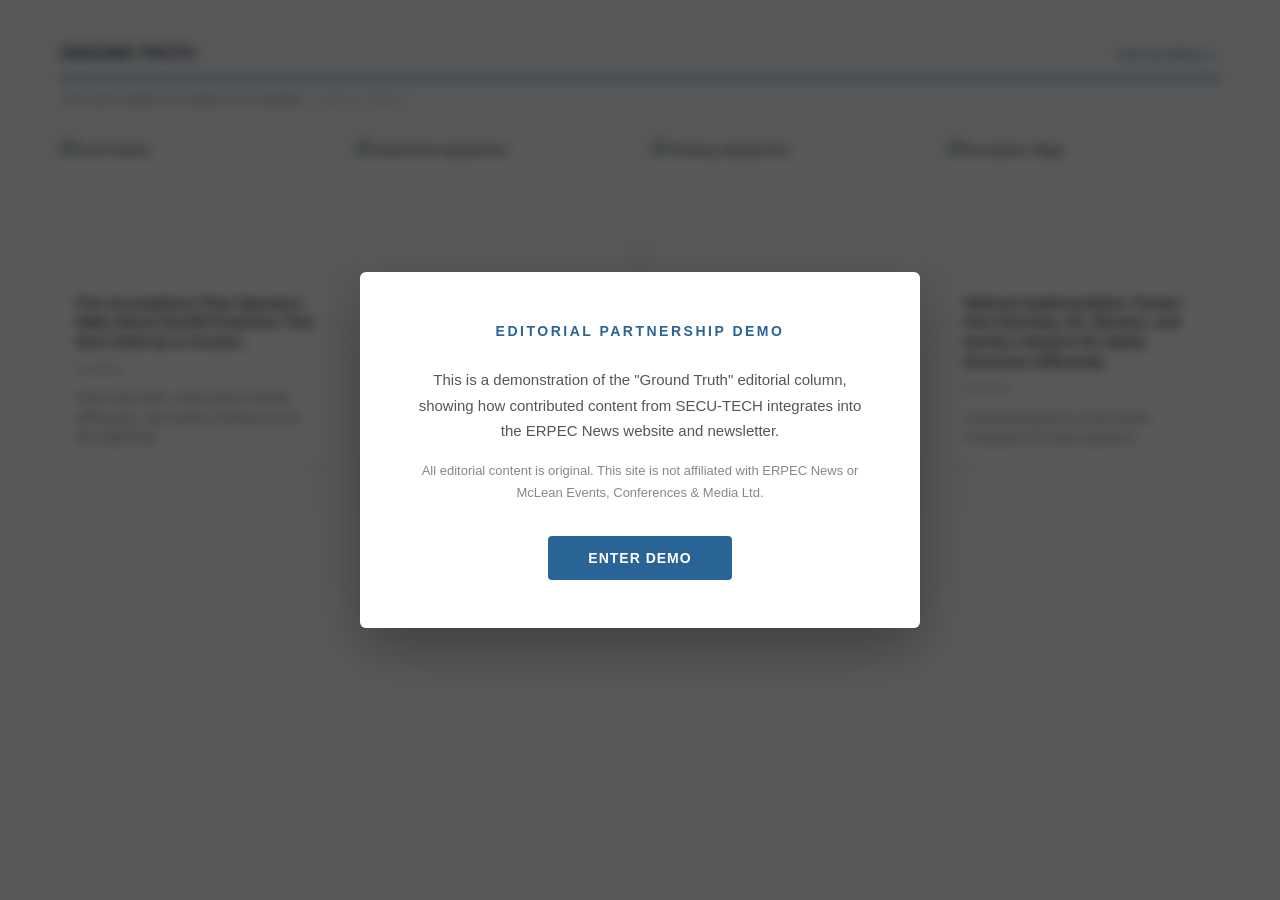
==== groundtruth-demo/index.html @ 654d1c18 "Add Ground Truth demo site with screenshot-overlay approach Homepage uses ERPEC News screenshot as b" ====
<!DOCTYPE html>
<html lang="en">
<head>
  <meta charset="UTF-8">
  <meta name="viewport" content="width=device-width, initial-scale=1.0">
  <title>erpecnews LIVE! - Fuel Retailing, Shop Retailing, Car Wash News</title>
  <link rel="stylesheet" href="css/style.css">
</head>
<body>

  <!-- ============================================================
       SPLASH OVERLAY
       ============================================================ -->
  <div class="splash-overlay" id="splash">
    <div class="splash-card">
      <h2>Editorial Partnership Demo</h2>
      <p>This is a demonstration of the "Ground Truth" editorial column, showing how contributed content from SECU-TECH integrates into the ERPEC News website and newsletter.</p>
      <p class="splash-disclaimer">All editorial content is original. This site is not affiliated with ERPEC News or McLean Events, Conferences &amp; Media Ltd.</p>
      <button class="splash-btn" id="splash-enter">Enter Demo</button>
    </div>
  </div>

  <!-- ============================================================
       SCREENSHOT HERO SECTION
       The ERPEC homepage screenshot is the background.
       Our Ground Truth content overlays the CENTER carousel panel.
       ============================================================ -->
  <div class="screenshot-hero">
    <img src="images/erpec-homepage.png" alt="" class="screenshot-bg" id="screenshotBg">

    <!-- Ground Truth overlay: positioned over the center carousel panel -->
    <a href="article.html" class="gt-hero-overlay" id="gtOverlay">
      <div class="gt-hero-image" style="background-image: url('https://images.unsplash.com/photo-1586953208270-767889db8383?w=800&h=600&fit=crop&q=80');"></div>
      <div class="gt-hero-gradient"></div>
      <div class="gt-hero-badge">Ground Truth</div>
      <div class="gt-hero-content">
        <h2 class="gt-hero-headline">Five Assumptions Fleet Operators Make About Overfill Protection</h2>
        <div class="gt-hero-date">
          <span>02/24/26</span>
        </div>
      </div>
    </a>
  </div>

  <!-- ============================================================
       GROUND TRUTH SECTION
       Inserted below the screenshot, as if between
       "Industry Headlines" and "Supplier & Product News"
       ============================================================ -->
  <section class="ground-truth-section">
    <div class="container">
      <div class="gt-section-header">
        <h2>Ground Truth</h2>
        <a href="#" class="view-link">View all editions &gt;</a>
      </div>
      <div class="gt-tagline">
        <p>Technical insights on safety in fuel logistics</p>
        <svg class="secu-logo" viewBox="0 0 260 40" xmlns="http://www.w3.org/2000/svg">
          <text x="0" y="30" font-family="Helvetica Neue, Arial, sans-serif" font-size="28" font-weight="700" fill="#999999" letter-spacing="3">SECU-TECH</text>
        </svg>
      </div>
      <div class="gt-cards">
        <!-- Card 1: Active -->
        <div class="gt-card">
          <a href="article.html">
            <img class="gt-card-image" src="https://images.unsplash.com/photo-1586953208270-767889db8383?w=600&h=300&fit=crop&q=75" alt="Fuel tanker">
            <div class="gt-card-body">
              <h3>Five Assumptions Fleet Operators Make About Overfill Protection That Don't Hold Up in Practice</h3>
              <div class="gt-card-date">02/24/26</div>
              <p class="gt-card-teaser">Float valve drift, multi-product density differences, and sensor fouling are just the beginning.</p>
            </div>
          </a>
        </div>
        <!-- Card 2 -->
        <div class="gt-card">
          <a href="article.html">
            <img class="gt-card-image" src="https://images.unsplash.com/photo-1581092160607-ee22621dd758?w=600&h=300&fit=crop&q=75" alt="Industrial equipment">
            <div class="gt-card-body">
              <h3>ATEX and IECEx: Understanding the Certification Your Equipment Actually Carries</h3>
              <div class="gt-card-date">03/10/26</div>
              <p class="gt-card-teaser">Many operators see the markings but few understand what they mean in operational terms.</p>
            </div>
          </a>
        </div>
        <!-- Card 3 -->
        <div class="gt-card">
          <a href="article.html">
            <img class="gt-card-image" src="https://images.unsplash.com/photo-1504328345606-18bbc8c9d7d1?w=600&h=300&fit=crop&q=75" alt="Testing equipment">
            <div class="gt-card-body">
              <h3>Testing Your Overfill Protection: A Practical Guide to Verification Procedures</h3>
              <div class="gt-card-date">03/24/26</div>
              <p class="gt-card-teaser">How to confirm your systems are actually working, not just installed.</p>
            </div>
          </a>
        </div>
        <!-- Card 4 -->
        <div class="gt-card">
          <a href="article.html">
            <img class="gt-card-image" src="https://images.unsplash.com/photo-1494412574643-ff11b0a5eb19?w=600&h=300&fit=crop&q=75" alt="European flags">
            <div class="gt-card-body">
              <h3>National Implementation Tracker: How Germany, UK, Benelux, and Nordics Interpret EU Safety Directives Differently</h3>
              <div class="gt-card-date">04/07/26</div>
              <p class="gt-card-teaser">A practical guide to cross-border compliance for fleet operators.</p>
            </div>
          </a>
        </div>
      </div>
    </div>
  </section>

  <!-- ============================================================
       REMAINING PAGE (screenshot continuation)
       Shows the rest of the ERPEC page below our inserted section.
       If you have a second screenshot of the lower page, place it
       at images/erpec-homepage-bottom.png
       ============================================================ -->
  <div class="screenshot-bottom">
    <img src="images/erpec-homepage-bottom.png" alt="" class="screenshot-bg-bottom">
  </div>

  <script src="js/main.js"></script>
</body>
</html>
---- groundtruth-demo/css/style.css ----
/* ============================================================
   GROUND TRUTH DEMO - Screenshot Overlay Approach
   Uses actual ERPEC homepage screenshot as background,
   with Ground Truth content overlaid at integration points.
   ============================================================ */

/* --- Reset & Base --- */
*, *::before, *::after {
  box-sizing: border-box;
  margin: 0;
  padding: 0;
}

html {
  scroll-behavior: smooth;
}

body {
  font-family: 'Helvetica Neue', Arial, 'Segoe UI', sans-serif;
  font-size: 15px;
  line-height: 1.65;
  color: #333333;
  background: #FFFFFF;
  -webkit-font-smoothing: antialiased;
  -moz-osx-font-smoothing: grayscale;
  overflow-x: hidden;
}

a {
  color: #2A6496;
  text-decoration: none;
  transition: color 0.2s;
}

a:hover {
  color: #1D4B73;
}

/* --- Container --- */
.container {
  max-width: 1200px;
  margin: 0 auto;
  padding: 0 20px;
}

/* ============================================================
   SPLASH OVERLAY
   ============================================================ */
.splash-overlay {
  position: fixed;
  top: 0;
  left: 0;
  width: 100%;
  height: 100%;
  background: rgba(0, 0, 0, 0.65);
  backdrop-filter: blur(6px);
  -webkit-backdrop-filter: blur(6px);
  z-index: 10000;
  display: flex;
  align-items: center;
  justify-content: center;
  opacity: 1;
  transition: opacity 0.4s ease;
}

.splash-overlay.hidden {
  opacity: 0;
  pointer-events: none;
}

.splash-card {
  background: #FFFFFF;
  border-radius: 6px;
  padding: 48px 56px;
  max-width: 560px;
  width: 90%;
  text-align: center;
  box-shadow: 0 20px 60px rgba(0, 0, 0, 0.3);
}

.splash-card h2 {
  font-size: 14px;
  font-weight: 700;
  letter-spacing: 2.5px;
  text-transform: uppercase;
  color: #2A6496;
  margin-bottom: 24px;
}

.splash-card p {
  font-size: 15px;
  line-height: 1.7;
  color: #555555;
  margin-bottom: 16px;
}

.splash-card .splash-disclaimer {
  font-size: 13px;
  color: #888888;
  margin-bottom: 32px;
}

.splash-card .splash-btn {
  display: inline-block;
  background: #2A6496;
  color: #FFFFFF;
  font-size: 14px;
  font-weight: 600;
  letter-spacing: 1px;
  text-transform: uppercase;
  padding: 14px 40px;
  border: none;
  border-radius: 4px;
  cursor: pointer;
  transition: background 0.2s;
  font-family: inherit;
}

.splash-card .splash-btn:hover {
  background: #1D4B73;
}

/* ============================================================
   SCREENSHOT HERO SECTION
   The ERPEC screenshot sits as a full-width image.
   Our GT content overlay is positioned on top.
   ============================================================ */
.screenshot-hero {
  position: relative;
  width: 100%;
  overflow: hidden;
  background: #f0f0f0;
  line-height: 0;
}

.screenshot-bg {
  width: 100%;
  display: block;
}

/* --- Ground Truth Hero Overlay ---
   Positioned over the CENTER carousel panel of the screenshot.
   Adjust these values (top, left, width, height) to align
   precisely with the center panel in your screenshot.
   Values are percentages of the screenshot image dimensions.
   ----------------------------------------------------------- */
.gt-hero-overlay {
  position: absolute;
  /* Position over center carousel panel */
  top: 5.5%;
  left: 33.2%;
  width: 33.5%;
  height: 62.5%;
  display: block;
  overflow: hidden;
  text-decoration: none;
  color: #FFFFFF;
  cursor: pointer;
  z-index: 2;
}

.gt-hero-overlay:hover {
  text-decoration: none;
  color: #FFFFFF;
}

/* Background image fills the overlay */
.gt-hero-image {
  position: absolute;
  top: 0;
  left: 0;
  width: 100%;
  height: 100%;
  background-size: cover;
  background-position: center;
  transition: transform 0.6s ease;
}

.gt-hero-overlay:hover .gt-hero-image {
  transform: scale(1.03);
}

/* Dark gradient from bottom for text readability */
.gt-hero-gradient {
  position: absolute;
  bottom: 0;
  left: 0;
  right: 0;
  height: 70%;
  background: linear-gradient(to top, rgba(0, 0, 0, 0.78) 0%, rgba(0, 0, 0, 0.35) 50%, rgba(0, 0, 0, 0) 100%);
  z-index: 1;
}

/* "GROUND TRUTH" badge, top-left of the panel */
.gt-hero-badge {
  position: absolute;
  top: 16px;
  left: 16px;
  background: rgba(0, 55, 75, 0.8);
  color: #FFFFFF;
  font-size: 11px;
  font-weight: 700;
  letter-spacing: 1.5px;
  text-transform: uppercase;
  padding: 5px 12px;
  border-radius: 3px;
  z-index: 3;
  backdrop-filter: blur(3px);
}

/* Headline + date at the bottom of the panel */
.gt-hero-content {
  position: absolute;
  bottom: 28px;
  left: 24px;
  right: 24px;
  z-index: 3;
}

.gt-hero-headline {
  font-size: clamp(20px, 2.2vw, 36px);
  font-weight: 700;
  line-height: 1.15;
  color: #FFFFFF;
  text-shadow: 0 2px 8px rgba(0, 0, 0, 0.5);
  margin-bottom: 12px;
}

.gt-hero-date {
  display: inline-block;
}

.gt-hero-date span {
  font-size: 14px;
  color: rgba(255, 255, 255, 0.9);
  padding-bottom: 6px;
  border-bottom: 3px solid #3B8BBA;
}

/* ============================================================
   GROUND TRUTH SECTION (below screenshot)
   ============================================================ */
.ground-truth-section {
  padding: 40px 0 48px;
  background: #fafbfc;
  border-top: 1px solid #eeeeee;
  border-bottom: 1px solid #eeeeee;
  line-height: 1.65;
}

.gt-section-header {
  display: flex;
  align-items: baseline;
  justify-content: space-between;
  margin-bottom: 8px;
  padding-bottom: 10px;
  border-bottom: 3px solid #3B8BBA;
}

.gt-section-header h2 {
  font-size: 16px;
  font-weight: 700;
  text-transform: uppercase;
  color: #1e3248;
  letter-spacing: 0.5px;
}

.view-link {
  font-size: 13px;
  color: #2A6496;
  font-weight: 400;
  white-space: nowrap;
}

.view-link:hover {
  text-decoration: underline;
}

.gt-tagline {
  display: flex;
  align-items: center;
  gap: 12px;
  margin-bottom: 28px;
  margin-top: 6px;
}

.gt-tagline p {
  font-size: 13px;
  color: #888888;
  font-style: italic;
}

.gt-tagline .secu-logo {
  height: 18px;
  width: auto;
  opacity: 0.55;
}

/* Ground Truth Cards */
.gt-cards {
  display: grid;
  grid-template-columns: repeat(4, 1fr);
  gap: 24px;
}

.gt-card {
  background: #FFFFFF;
  border-radius: 4px;
  overflow: hidden;
  box-shadow: 0 1px 4px rgba(0, 0, 0, 0.08);
  transition: box-shadow 0.25s, transform 0.25s;
}

.gt-card:hover {
  box-shadow: 0 6px 20px rgba(0, 0, 0, 0.12);
  transform: translateY(-3px);
}

.gt-card a {
  text-decoration: none;
  color: inherit;
  display: block;
}

.gt-card-image {
  width: 100%;
  height: 140px;
  object-fit: cover;
  display: block;
}

.gt-card-body {
  padding: 16px;
}

.gt-card-body h3 {
  font-size: 14px;
  font-weight: 600;
  line-height: 1.4;
  color: #333333;
  margin-bottom: 8px;
}

.gt-card:hover .gt-card-body h3 {
  color: #2A6496;
}

.gt-card-body .gt-card-date {
  font-size: 12px;
  color: #999999;
  margin-bottom: 8px;
}

.gt-card-body .gt-card-teaser {
  font-size: 13px;
  color: #666666;
  line-height: 1.5;
}

/* ============================================================
   SCREENSHOT BOTTOM SECTION (optional)
   Shows the rest of the ERPEC page below our GT section.
   ============================================================ */
.screenshot-bottom {
  line-height: 0;
  background: #f0f0f0;
}

.screenshot-bg-bottom {
  width: 100%;
  display: block;
}

/* Hide the bottom screenshot section if no image loads */
.screenshot-bottom img[src=""] {
  display: none;
}

/* ============================================================
   ARTICLE PAGE STYLES
   ============================================================ */

/* Header (shared between pages) */
.main-header {
  background: #4a90b8;
  position: sticky;
  top: 0;
  z-index: 1000;
  box-shadow: 0 2px 8px rgba(0, 0, 0, 0.15);
}

.main-header .container {
  display: flex;
  align-items: center;
  justify-content: space-between;
  height: 64px;
}

/* Logo */
.logo {
  display: flex;
  align-items: center;
  gap: 6px;
  text-decoration: none;
  flex-shrink: 0;
}

.logo:hover {
  text-decoration: none;
}

.logo-text {
  font-family: Georgia, 'Times New Roman', serif;
  font-size: 28px;
  font-weight: 400;
  font-style: italic;
  color: #FFFFFF;
  letter-spacing: -0.5px;
}

.logo-badge {
  display: inline-block;
  background: rgba(0, 0, 0, 0.25);
  color: #FFFFFF;
  font-family: 'Helvetica Neue', Arial, sans-serif;
  font-size: 12px;
  font-weight: 700;
  font-style: normal;
  letter-spacing: 0.5px;
  padding: 4px 8px;
  border-radius: 3px;
  position: relative;
  top: -1px;
}

/* Navigation */
.main-nav {
  display: flex;
  align-items: center;
  gap: 0;
}

.main-nav > .nav-item {
  position: relative;
}

.main-nav > .nav-item > a,
.main-nav > .nav-item > button {
  display: flex;
  align-items: center;
  gap: 5px;
  color: rgba(255, 255, 255, 0.95);
  font-size: 13px;
  font-weight: 600;
  padding: 20px 14px;
  border: none;
  background: none;
  cursor: pointer;
  white-space: nowrap;
  transition: background 0.2s, color 0.2s;
  font-family: inherit;
}

.main-nav > .nav-item > a:hover,
.main-nav > .nav-item > button:hover {
  background: rgba(255, 255, 255, 0.1);
  color: #FFFFFF;
  text-decoration: none;
}

.nav-caret {
  font-size: 8px;
  opacity: 0.7;
}

.nav-highlight {
  text-transform: uppercase;
}

/* Dropdown */
.dropdown-menu {
  display: none;
  position: absolute;
  top: 100%;
  left: 0;
  background: #FFFFFF;
  border: 1px solid #e0e0e0;
  border-top: 3px solid #2A6496;
  box-shadow: 0 6px 20px rgba(0, 0, 0, 0.15);
  min-width: 240px;
  z-index: 2000;
  padding: 8px 0;
}

.nav-item:hover .dropdown-menu {
  display: block;
}

.dropdown-menu a {
  display: block;
  padding: 8px 20px;
  color: #333333;
  font-size: 13px;
  font-weight: 400;
  line-height: 1.65;
}

.dropdown-menu a:hover {
  background: #f5f8fa;
  color: #2A6496;
  text-decoration: none;
}

.dropdown-divider {
  border-top: 1px solid #eeeeee;
  margin: 6px 0;
}

/* Search field in nav */
.nav-search-box {
  display: flex;
  align-items: center;
  margin-left: 8px;
}

.nav-search-input {
  width: 120px;
  padding: 6px 10px;
  font-size: 12px;
  border: 1px solid rgba(255, 255, 255, 0.3);
  border-radius: 3px 0 0 3px;
  background: rgba(255, 255, 255, 0.15);
  color: #FFFFFF;
  font-family: inherit;
  outline: none;
}

.nav-search-input::placeholder {
  color: rgba(255, 255, 255, 0.5);
}

.nav-search-btn {
  padding: 6px 10px;
  background: rgba(255, 255, 255, 0.2);
  border: 1px solid rgba(255, 255, 255, 0.3);
  border-left: none;
  border-radius: 0 3px 3px 0;
  color: #FFFFFF;
  font-size: 13px;
  cursor: pointer;
  font-family: inherit;
}

/* --- Article page layout --- */
.article-page {
  max-width: 800px;
  margin: 0 auto;
  padding: 0 20px;
}

/* Breadcrumb */
.breadcrumb {
  padding: 16px 0;
  font-size: 13px;
  color: #999999;
  line-height: 1.65;
}

.breadcrumb a {
  color: #2A6496;
}

.breadcrumb .separator {
  margin: 0 8px;
  color: #cccccc;
}

/* Article Hero Image */
.article-hero {
  width: 100%;
  height: 400px;
  object-fit: cover;
  border-radius: 4px;
  margin-bottom: 8px;
}

.article-hero-caption {
  font-size: 12px;
  color: #999999;
  font-style: italic;
  margin-bottom: 28px;
}

/* Article Header */
.article-edition-label {
  display: inline-block;
  font-size: 12px;
  font-weight: 700;
  letter-spacing: 1.5px;
  text-transform: uppercase;
  color: #2A6496;
  margin-bottom: 12px;
}

.article-headline {
  font-size: 32px;
  font-weight: 700;
  line-height: 1.2;
  color: #1e3248;
  margin-bottom: 20px;
}

.article-meta {
  display: flex;
  align-items: center;
  gap: 16px;
  padding-bottom: 24px;
  margin-bottom: 32px;
  border-bottom: 1px solid #eeeeee;
}

.author-avatar {
  width: 50px;
  height: 50px;
  border-radius: 50%;
  background: #2A6496;
  color: #FFFFFF;
  display: flex;
  align-items: center;
  justify-content: center;
  font-size: 18px;
  font-weight: 600;
  flex-shrink: 0;
}

.author-info .author-name {
  font-size: 15px;
  font-weight: 600;
  color: #333333;
}

.author-info .author-title {
  font-size: 13px;
  color: #888888;
}

.article-date {
  font-size: 13px;
  color: #999999;
  margin-left: auto;
}

/* Article Body */
.article-body {
  padding-bottom: 40px;
}

.article-body h2 {
  font-size: 22px;
  font-weight: 700;
  color: #1e3248;
  margin-top: 36px;
  margin-bottom: 16px;
  line-height: 1.3;
}

.article-body p {
  margin-bottom: 18px;
  color: #333333;
}

.article-body .ground-truth-callout {
  background: #f5f8fa;
  border-left: 4px solid #3B8BBA;
  padding: 16px 20px;
  margin: 24px 0;
  font-size: 15px;
  line-height: 1.65;
  color: #333333;
}

.article-body .ground-truth-callout strong {
  color: #2A6496;
}

/* Author Sign-off */
.author-signoff {
  font-size: 14px;
  color: #666666;
  font-style: italic;
  padding-top: 32px;
  margin-top: 8px;
  border-top: 1px solid #eeeeee;
}

/* Attribution Block */
.attribution-block {
  background: #F5F5F5;
  border-top: 3px solid #3B8BBA;
  padding: 28px 32px;
  margin: 40px 0;
  border-radius: 0 0 4px 4px;
}

.attribution-block p {
  font-size: 13.5px;
  line-height: 1.65;
  color: #666666;
  margin-bottom: 0;
}

.attribution-block .attribution-footer {
  display: flex;
  align-items: center;
  gap: 16px;
  margin-top: 16px;
}

.attribution-block .secu-logo-dark {
  height: 22px;
  width: auto;
}

.attribution-block .attribution-url {
  font-size: 13px;
  color: #2A6496;
  font-weight: 500;
}

/* Section Header (shared) */
.section-header {
  display: flex;
  align-items: baseline;
  justify-content: space-between;
  margin-bottom: 24px;
  padding-bottom: 10px;
  border-bottom: 3px solid #3B8BBA;
}

.section-header h2 {
  font-size: 16px;
  font-weight: 700;
  text-transform: uppercase;
  color: #1e3248;
  letter-spacing: 0.5px;
}

/* Related Editions */
.related-editions {
  padding: 40px 0 48px;
}

.related-grid {
  display: grid;
  grid-template-columns: repeat(3, 1fr);
  gap: 24px;
}

/* Newsletter CTA (article page) */
.newsletter-cta {
  background: #1e3248;
  padding: 48px 0;
  text-align: center;
}

.newsletter-cta h2 {
  color: #FFFFFF;
  font-size: 22px;
  font-weight: 700;
  margin-bottom: 8px;
}

.newsletter-cta p {
  color: rgba(255, 255, 255, 0.7);
  font-size: 15px;
  margin-bottom: 24px;
}

.newsletter-form {
  display: flex;
  gap: 0;
  max-width: 480px;
  margin: 0 auto;
}

.newsletter-form input {
  flex: 1;
  padding: 12px 16px;
  font-size: 14px;
  border: 2px solid rgba(255, 255, 255, 0.2);
  border-right: none;
  background: rgba(255, 255, 255, 0.08);
  color: #FFFFFF;
  border-radius: 4px 0 0 4px;
  outline: none;
  font-family: inherit;
}

.newsletter-form input::placeholder {
  color: rgba(255, 255, 255, 0.4);
}

.newsletter-form button {
  padding: 12px 24px;
  background: #3B8BBA;
  color: #FFFFFF;
  font-size: 13px;
  font-weight: 700;
  text-transform: uppercase;
  letter-spacing: 0.5px;
  border: none;
  border-radius: 0 4px 4px 0;
  cursor: pointer;
  font-family: inherit;
  transition: background 0.2s;
}

.newsletter-form button:hover {
  background: #2A6496;
}

/* Footer */
.site-footer {
  background: #14212e;
  color: rgba(255, 255, 255, 0.6);
  padding: 48px 0 0;
  line-height: 1.65;
}

.footer-grid {
  display: grid;
  grid-template-columns: repeat(4, 1fr);
  gap: 32px;
  padding-bottom: 40px;
  border-bottom: 1px solid rgba(255, 255, 255, 0.08);
}

.footer-col h4 {
  color: #FFFFFF;
  font-size: 13px;
  font-weight: 700;
  text-transform: uppercase;
  letter-spacing: 0.5px;
  margin-bottom: 16px;
}

.footer-col a {
  display: block;
  color: rgba(255, 255, 255, 0.5);
  font-size: 13px;
  padding: 3px 0;
}

.footer-col a:hover {
  color: #FFFFFF;
  text-decoration: none;
}

.footer-bottom {
  display: flex;
  justify-content: space-between;
  align-items: center;
  padding: 20px 0;
  font-size: 12px;
  color: rgba(255, 255, 255, 0.35);
}

/* ============================================================
   RESPONSIVE
   ============================================================ */
@media (max-width: 1024px) {
  .gt-cards {
    grid-template-columns: repeat(2, 1fr);
  }

  .related-grid {
    grid-template-columns: repeat(2, 1fr);
  }

  .footer-grid {
    grid-template-columns: repeat(2, 1fr);
  }

  .gt-hero-headline {
    font-size: clamp(16px, 2vw, 28px);
  }
}

@media (max-width: 768px) {
  .gt-cards {
    grid-template-columns: 1fr;
  }

  .related-grid {
    grid-template-columns: 1fr;
  }

  .article-headline {
    font-size: 26px;
  }

  .article-hero {
    height: 260px;
  }

  .splash-card {
    padding: 32px 28px;
  }

  .main-nav {
    display: none;
  }

  .newsletter-form {
    flex-direction: column;
  }

  .newsletter-form input {
    border-right: 2px solid rgba(255, 255, 255, 0.2);
    border-radius: 4px;
    margin-bottom: 8px;
  }

  .newsletter-form button {
    border-radius: 4px;
  }

  .gt-hero-badge {
    font-size: 9px;
    padding: 3px 8px;
    top: 8px;
    left: 8px;
  }

  .gt-hero-content {
    bottom: 16px;
    left: 12px;
    right: 12px;
  }

  .gt-hero-date span {
    font-size: 12px;
  }

  .footer-grid {
    grid-template-columns: 1fr;
  }

  .footer-bottom {
    flex-direction: column;
    gap: 8px;
    text-align: center;
  }
}
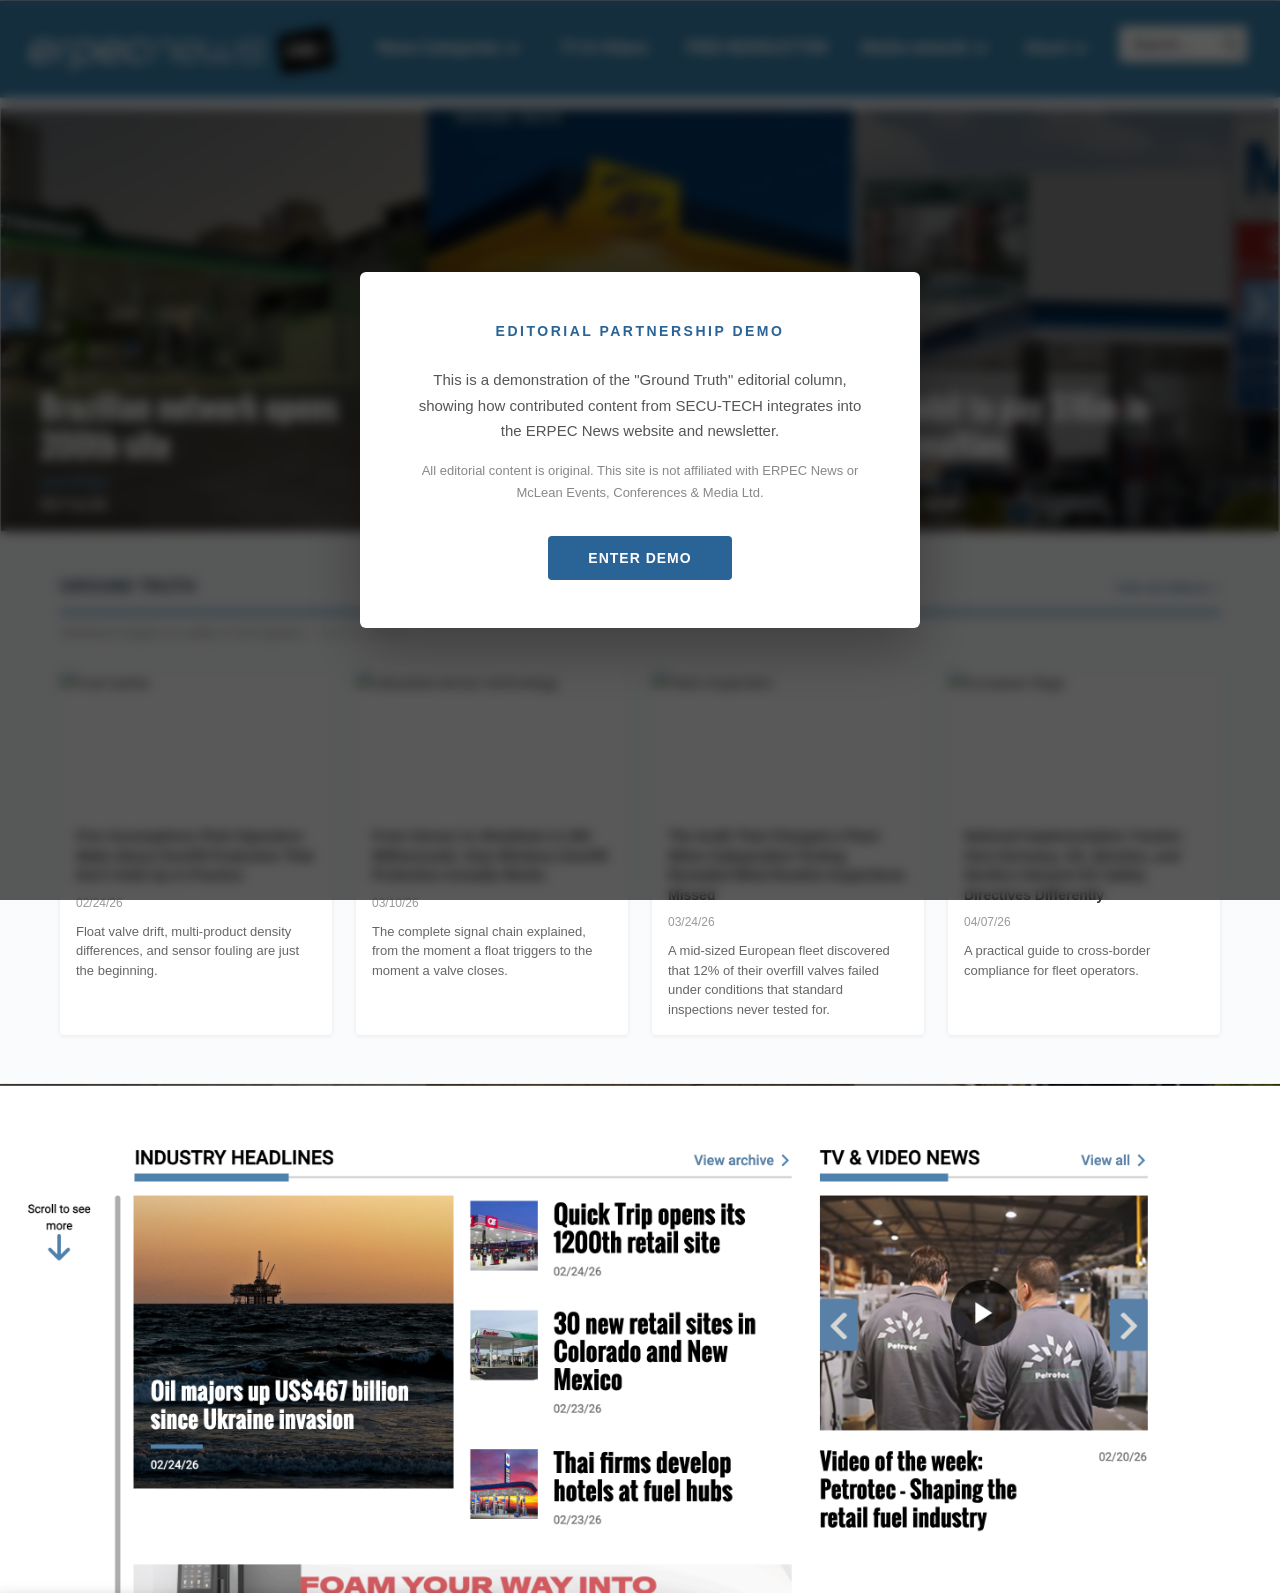
==== commit e81cf1a2: "Add articles 2 (Technical Explainer) and 3 (Field Report), update cross-links - Article 2: "From Sen" ====
--- a/groundtruth-demo/index.html
+++ b/groundtruth-demo/index.html
@@ -21,14 +21,24 @@
   </div>
 
   <!-- ============================================================
-       SCREENSHOT HERO SECTION
-       The ERPEC homepage screenshot is the background.
-       Our Ground Truth content overlays the CENTER carousel panel.
+       HEADER SCREENSHOT
+       The ERPEC header/nav bar, inserted as-is.
+       Save screenshot to: images/erpec-header.png
+       ============================================================ -->
+  <div class="screenshot-header">
+    <img src="images/erpec-header.png" alt="" class="screenshot-bg-header">
+  </div>
+
+  <!-- ============================================================
+       CAROUSEL / 3-STORY BLOCK SCREENSHOT
+       The three-story hero (Brazilian network / Jet / Mobil).
+       Our Ground Truth content overlays the CENTER (Jet) panel.
+       Save screenshot to: images/erpec-carousel.png
        ============================================================ -->
   <div class="screenshot-hero">
-    <img src="images/erpec-homepage.png" alt="" class="screenshot-bg" id="screenshotBg">
+    <img src="images/erpec-carousel.png" alt="" class="screenshot-bg" id="screenshotBg">
 
-    <!-- Ground Truth overlay: positioned over the center carousel panel -->
+    <!-- Ground Truth overlay: positioned over the center (Jet) panel -->
     <a href="article.html" class="gt-hero-overlay" id="gtOverlay">
       <div class="gt-hero-image" style="background-image: url('https://images.unsplash.com/photo-1586953208270-767889db8383?w=800&h=600&fit=crop&q=80');"></div>
       <div class="gt-hero-gradient"></div>
@@ -44,8 +54,8 @@
 
   <!-- ============================================================
        GROUND TRUTH SECTION
-       Inserted below the screenshot, as if between
-       "Industry Headlines" and "Supplier & Product News"
+       Our editorial content block, inserted between the carousel
+       and the rest of the ERPEC page.
        ============================================================ -->
   <section class="ground-truth-section">
     <div class="container">
@@ -71,25 +81,25 @@
             </div>
           </a>
         </div>
-        <!-- Card 2 -->
+        <!-- Card 2: Technical Explainer -->
         <div class="gt-card">
-          <a href="article.html">
-            <img class="gt-card-image" src="https://images.unsplash.com/photo-1581092160607-ee22621dd758?w=600&h=300&fit=crop&q=75" alt="Industrial equipment">
+          <a href="article2.html">
+            <img class="gt-card-image" src="https://images.unsplash.com/photo-1581092160607-ee22621dd758?w=600&h=300&fit=crop&q=75" alt="Industrial sensor technology">
             <div class="gt-card-body">
-              <h3>ATEX and IECEx: Understanding the Certification Your Equipment Actually Carries</h3>
+              <h3>From Sensor to Shutdown in 200 Milliseconds: How Wireless Overfill Protection Actually Works</h3>
               <div class="gt-card-date">03/10/26</div>
-              <p class="gt-card-teaser">Many operators see the markings but few understand what they mean in operational terms.</p>
+              <p class="gt-card-teaser">The complete signal chain explained, from the moment a float triggers to the moment a valve closes.</p>
             </div>
           </a>
         </div>
-        <!-- Card 3 -->
+        <!-- Card 3: Field Report -->
         <div class="gt-card">
-          <a href="article.html">
-            <img class="gt-card-image" src="https://images.unsplash.com/photo-1504328345606-18bbc8c9d7d1?w=600&h=300&fit=crop&q=75" alt="Testing equipment">
+          <a href="article3.html">
+            <img class="gt-card-image" src="https://images.unsplash.com/photo-1504328345606-18bbc8c9d7d1?w=600&h=300&fit=crop&q=75" alt="Fleet inspection">
             <div class="gt-card-body">
-              <h3>Testing Your Overfill Protection: A Practical Guide to Verification Procedures</h3>
+              <h3>The Audit That Changed a Fleet: When Independent Testing Revealed What Routine Inspections Missed</h3>
               <div class="gt-card-date">03/24/26</div>
-              <p class="gt-card-teaser">How to confirm your systems are actually working, not just installed.</p>
+              <p class="gt-card-teaser">A mid-sized European fleet discovered that 12% of their overfill valves failed under conditions that standard inspections never tested for.</p>
             </div>
           </a>
         </div>
@@ -109,10 +119,9 @@
   </section>
 
   <!-- ============================================================
-       REMAINING PAGE (screenshot continuation)
-       Shows the rest of the ERPEC page below our inserted section.
-       If you have a second screenshot of the lower page, place it
-       at images/erpec-homepage-bottom.png
+       BOTTOM SCREENSHOT
+       The rest of the ERPEC page (Industry Headlines, TV & Video, etc.)
+       Save screenshot to: images/erpec-homepage-bottom.png
        ============================================================ -->
   <div class="screenshot-bottom">
     <img src="images/erpec-homepage-bottom.png" alt="" class="screenshot-bg-bottom">
--- a/groundtruth-demo/css/style.css
+++ b/groundtruth-demo/css/style.css
@@ -121,9 +121,36 @@
 }
 
 /* ============================================================
-   SCREENSHOT HERO SECTION
-   The ERPEC screenshot sits as a full-width image.
-   Our GT content overlay is positioned on top.
+   SCREENSHOT HEADER
+   The ERPEC nav bar, inserted as a full-width screenshot.
+   ============================================================ */
+.screenshot-header {
+  line-height: 0;
+  background: #4a90b8;
+}
+
+.screenshot-header a {
+  display: block;
+  line-height: 0;
+}
+
+.screenshot-bg-header {
+  width: 100%;
+  display: block;
+}
+
+/* Sticky header on article page */
+.screenshot-header--sticky {
+  position: sticky;
+  top: 0;
+  z-index: 1000;
+  box-shadow: 0 2px 8px rgba(0, 0, 0, 0.15);
+}
+
+/* ============================================================
+   SCREENSHOT HERO SECTION (Carousel / 3-story block)
+   The ERPEC carousel screenshot sits as a full-width image.
+   Our GT content overlay is positioned over the center panel.
    ============================================================ */
 .screenshot-hero {
   position: relative;
@@ -139,18 +166,18 @@
 }
 
 /* --- Ground Truth Hero Overlay ---
-   Positioned over the CENTER carousel panel of the screenshot.
-   Adjust these values (top, left, width, height) to align
-   precisely with the center panel in your screenshot.
-   Values are percentages of the screenshot image dimensions.
+   Positioned over the CENTER (Jet) panel of the 3-story carousel.
+   The carousel has 3 equal-width panels side by side.
+   Adjust top/height if the screenshot includes elements
+   above or below the panels.
    ----------------------------------------------------------- */
 .gt-hero-overlay {
   position: absolute;
-  /* Position over center carousel panel */
-  top: 5.5%;
-  left: 33.2%;
-  width: 33.5%;
-  height: 62.5%;
+  /* Center panel of 3-column carousel */
+  top: 0;
+  left: 33.33%;
+  width: 33.34%;
+  height: 100%;
   display: block;
   overflow: hidden;
   text-decoration: none;
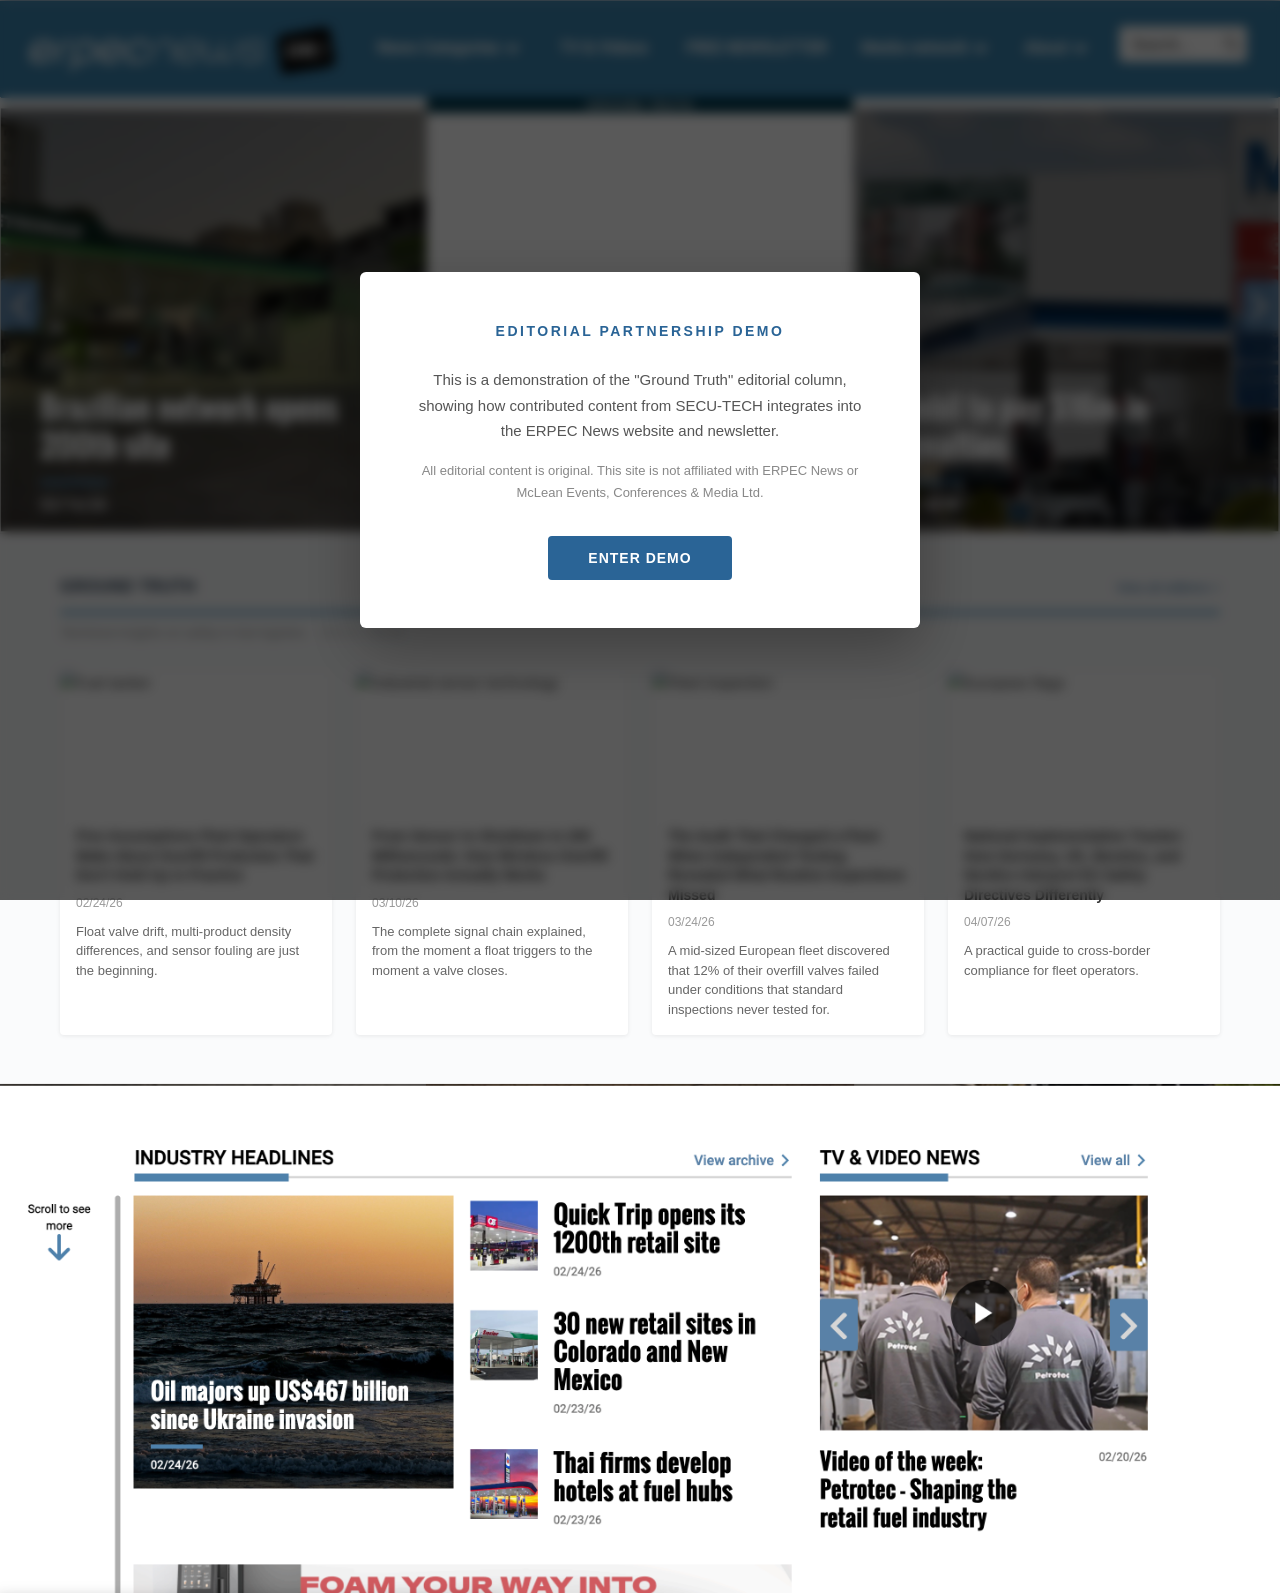
==== commit 58742f57: "Make overlay opaque white, add SECU-TECH logo, restructure layout - White background on overlay hide" ====
--- a/groundtruth-demo/index.html
+++ b/groundtruth-demo/index.html
@@ -40,14 +40,16 @@
 
     <!-- Ground Truth overlay: positioned over the center (Jet) panel -->
     <a href="article.html" class="gt-hero-overlay" id="gtOverlay">
-      <div class="gt-hero-image" style="background-image: url('https://images.unsplash.com/photo-1586953208270-767889db8383?w=800&h=600&fit=crop&q=80');"></div>
-      <div class="gt-hero-gradient"></div>
       <div class="gt-hero-badge">Ground Truth</div>
+      <div class="gt-hero-image" style="background-image: url('https://images.unsplash.com/photo-1545259741-2ea3ebf61fa3?w=800&h=600&fit=crop&q=80');"></div>
       <div class="gt-hero-content">
         <h2 class="gt-hero-headline">Five Assumptions Fleet Operators Make About Overfill Protection</h2>
         <div class="gt-hero-date">
           <span>02/24/26</span>
         </div>
+      </div>
+      <div class="gt-hero-logo">
+        <img src="images/secu-tech-logo.png" alt="SECU-TECH">
       </div>
     </a>
   </div>
--- a/groundtruth-demo/css/style.css
+++ b/groundtruth-demo/css/style.css
@@ -178,26 +178,38 @@
   left: 33.33%;
   width: 33.34%;
   height: 100%;
-  display: block;
+  display: flex;
+  flex-direction: column;
   overflow: hidden;
   text-decoration: none;
-  color: #FFFFFF;
+  color: #333333;
   cursor: pointer;
   z-index: 2;
+  background: #FFFFFF;
 }
 
 .gt-hero-overlay:hover {
   text-decoration: none;
-  color: #FFFFFF;
-}
-
-/* Background image fills the overlay */
+  color: #333333;
+}
+
+/* "GROUND TRUTH" badge at top */
+.gt-hero-badge {
+  background: #00374B;
+  color: #FFFFFF;
+  font-size: 11px;
+  font-weight: 700;
+  letter-spacing: 1.5px;
+  text-transform: uppercase;
+  padding: 8px 16px;
+  text-align: center;
+  flex-shrink: 0;
+}
+
+/* Hero image in the middle of the panel */
 .gt-hero-image {
-  position: absolute;
-  top: 0;
-  left: 0;
-  width: 100%;
-  height: 100%;
+  flex: 1 1 auto;
+  min-height: 0;
   background-size: cover;
   background-position: center;
   transition: transform 0.6s ease;
@@ -209,48 +221,22 @@
 
 /* Dark gradient from bottom for text readability */
 .gt-hero-gradient {
-  position: absolute;
-  bottom: 0;
-  left: 0;
-  right: 0;
-  height: 70%;
-  background: linear-gradient(to top, rgba(0, 0, 0, 0.78) 0%, rgba(0, 0, 0, 0.35) 50%, rgba(0, 0, 0, 0) 100%);
-  z-index: 1;
-}
-
-/* "GROUND TRUTH" badge, top-left of the panel */
-.gt-hero-badge {
-  position: absolute;
-  top: 16px;
-  left: 16px;
-  background: rgba(0, 55, 75, 0.8);
-  color: #FFFFFF;
-  font-size: 11px;
-  font-weight: 700;
-  letter-spacing: 1.5px;
-  text-transform: uppercase;
-  padding: 5px 12px;
-  border-radius: 3px;
-  z-index: 3;
-  backdrop-filter: blur(3px);
-}
-
-/* Headline + date at the bottom of the panel */
+  display: none;
+}
+
+/* Headline + date below the image */
 .gt-hero-content {
-  position: absolute;
-  bottom: 28px;
-  left: 24px;
-  right: 24px;
-  z-index: 3;
+  padding: 12px 16px 8px;
+  flex-shrink: 0;
+  background: #FFFFFF;
 }
 
 .gt-hero-headline {
-  font-size: clamp(20px, 2.2vw, 36px);
-  font-weight: 700;
-  line-height: 1.15;
-  color: #FFFFFF;
-  text-shadow: 0 2px 8px rgba(0, 0, 0, 0.5);
-  margin-bottom: 12px;
+  font-size: clamp(14px, 1.6vw, 22px);
+  font-weight: 700;
+  line-height: 1.25;
+  color: #1a1a1a;
+  margin-bottom: 6px;
 }
 
 .gt-hero-date {
@@ -258,10 +244,22 @@
 }
 
 .gt-hero-date span {
-  font-size: 14px;
-  color: rgba(255, 255, 255, 0.9);
-  padding-bottom: 6px;
-  border-bottom: 3px solid #3B8BBA;
+  font-size: 13px;
+  color: #666666;
+}
+
+/* SECU-TECH logo at bottom of overlay panel */
+.gt-hero-logo {
+  flex-shrink: 0;
+  padding: 6px 16px 10px;
+  background: #FFFFFF;
+  text-align: right;
+}
+
+.gt-hero-logo img {
+  height: 18px;
+  width: auto;
+  opacity: 0.55;
 }
 
 /* ============================================================
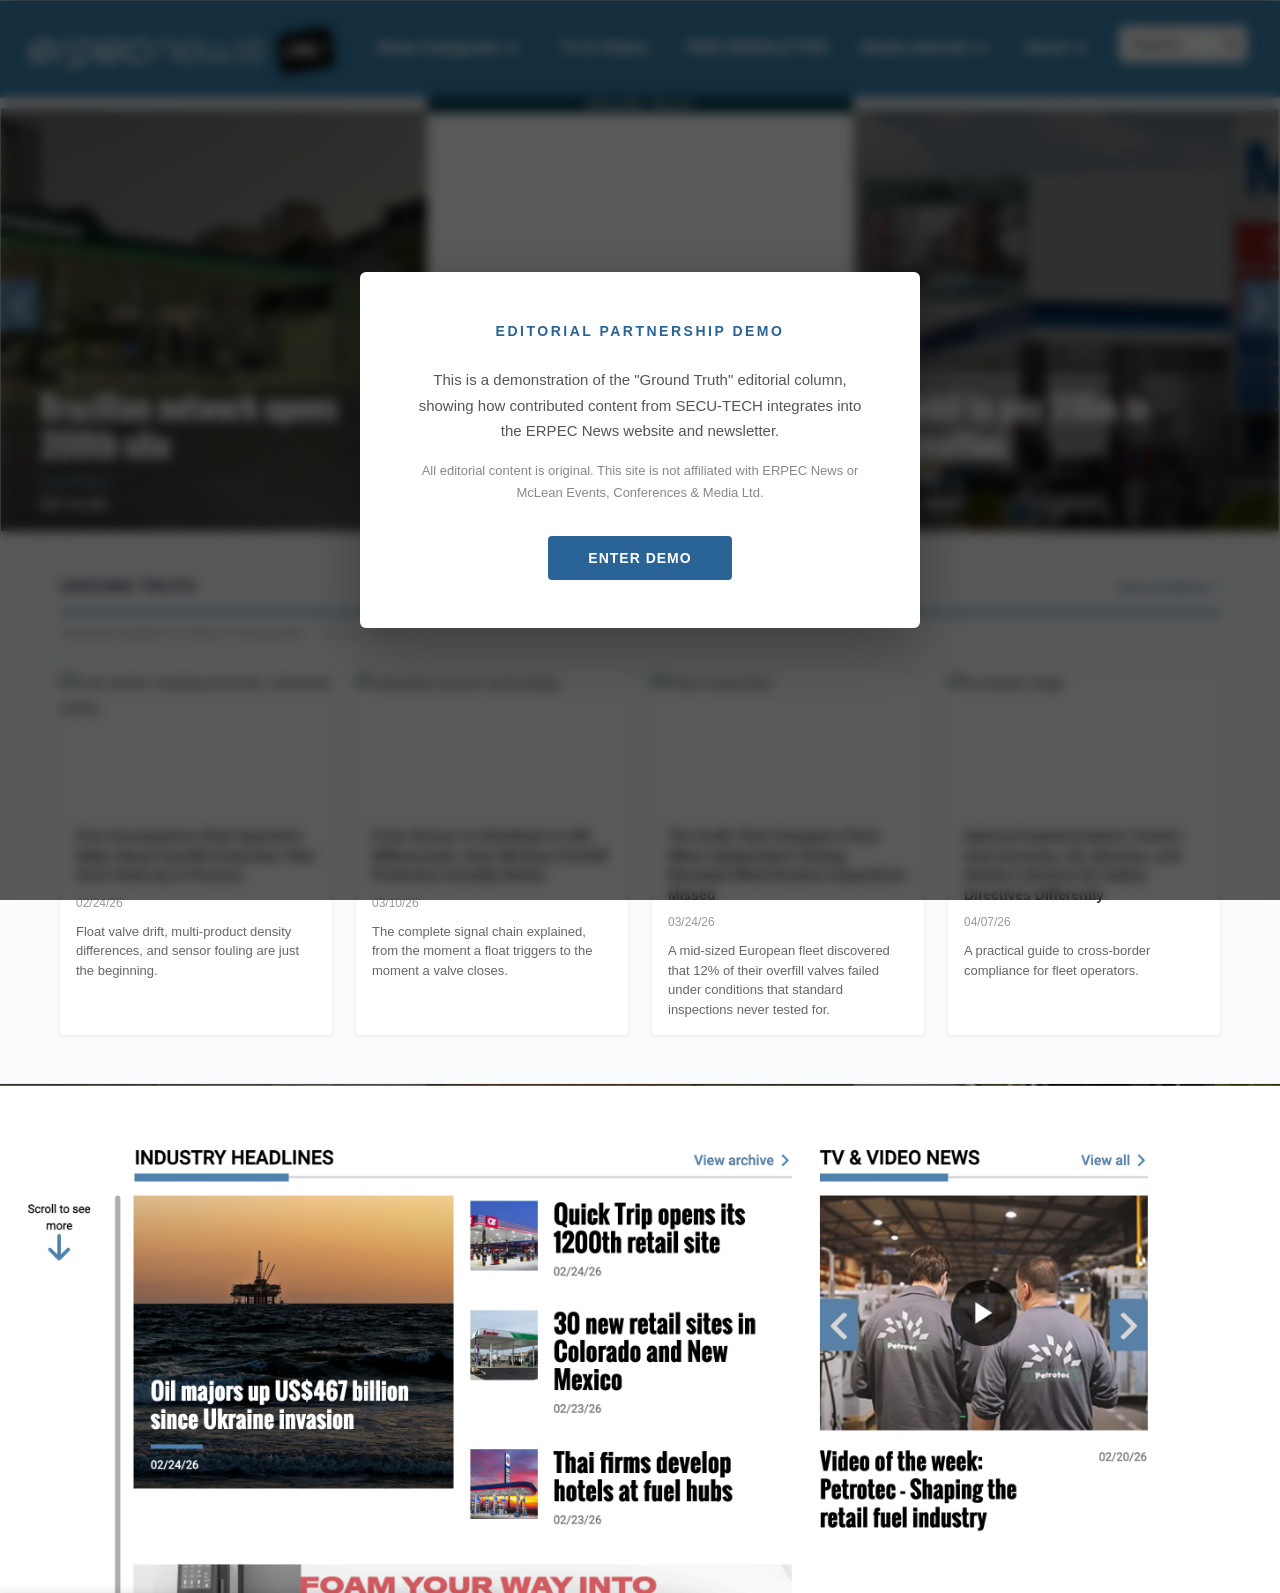
==== commit 4e35ac69: "Use same hero image on homepage as on article sub-page Replace Unsplash placeholders with the YouTub" ====
--- a/groundtruth-demo/index.html
+++ b/groundtruth-demo/index.html
@@ -41,7 +41,7 @@
     <!-- Ground Truth overlay: positioned over the center (Jet) panel -->
     <a href="article.html" class="gt-hero-overlay" id="gtOverlay">
       <div class="gt-hero-badge">Ground Truth</div>
-      <div class="gt-hero-image" style="background-image: url('https://images.unsplash.com/photo-1545259741-2ea3ebf61fa3?w=800&h=600&fit=crop&q=80');"></div>
+      <div class="gt-hero-image" style="background-image: url('https://i.ytimg.com/vi/-1XcvJ1Meus/maxresdefault.jpg');"></div>
       <div class="gt-hero-content">
         <h2 class="gt-hero-headline">Five Assumptions Fleet Operators Make About Overfill Protection</h2>
         <div class="gt-hero-date">
@@ -75,7 +75,7 @@
         <!-- Card 1: Active -->
         <div class="gt-card">
           <a href="article.html">
-            <img class="gt-card-image" src="https://images.unsplash.com/photo-1586953208270-767889db8383?w=600&h=300&fit=crop&q=75" alt="Fuel tanker">
+            <img class="gt-card-image" src="https://i.ytimg.com/vi/-1XcvJ1Meus/maxresdefault.jpg" alt="Fuel tanker loading terminal, industrial safety">
             <div class="gt-card-body">
               <h3>Five Assumptions Fleet Operators Make About Overfill Protection That Don't Hold Up in Practice</h3>
               <div class="gt-card-date">02/24/26</div>
--- a/groundtruth-demo/css/style.css
+++ b/groundtruth-demo/css/style.css
@@ -600,6 +600,57 @@
   color: #cccccc;
 }
 
+/* Ground Truth Column Banner */
+.gt-column-banner {
+  background: linear-gradient(to right, #6C3AED, #3B82F6, #22D3EE);
+  color: #FFFFFF;
+  padding: 18px 24px;
+  border-radius: 12px;
+  margin-bottom: 24px;
+  display: flex;
+  align-items: center;
+  justify-content: space-between;
+  gap: 24px;
+  font-family: system-ui, sans-serif;
+}
+
+.gt-column-banner-left {
+  display: flex;
+  flex-direction: column;
+  gap: 6px;
+}
+
+.gt-column-banner-logo-title {
+  height: 28px;
+  width: auto;
+}
+
+.gt-column-banner-subtitle {
+  font-size: 13px;
+  font-weight: 400;
+  opacity: 0.85;
+}
+
+.gt-column-banner-right {
+  display: flex;
+  flex-direction: column;
+  align-items: flex-end;
+  gap: 4px;
+  flex-shrink: 0;
+}
+
+.gt-column-banner-right span {
+  font-size: 10px;
+  opacity: 0.7;
+  white-space: nowrap;
+}
+
+.gt-column-banner-logo {
+  height: 22px;
+  width: auto;
+  filter: brightness(0) invert(1);
+}
+
 /* Article Hero Image */
 .article-hero {
   width: 100%;
@@ -736,9 +787,15 @@
 
 .attribution-block .attribution-footer {
   display: flex;
-  align-items: center;
-  gap: 16px;
+  flex-direction: column;
+  align-items: flex-start;
+  gap: 6px;
   margin-top: 16px;
+}
+
+.attribution-logo {
+  height: 28px;
+  width: auto;
 }
 
 .attribution-block .secu-logo-dark {
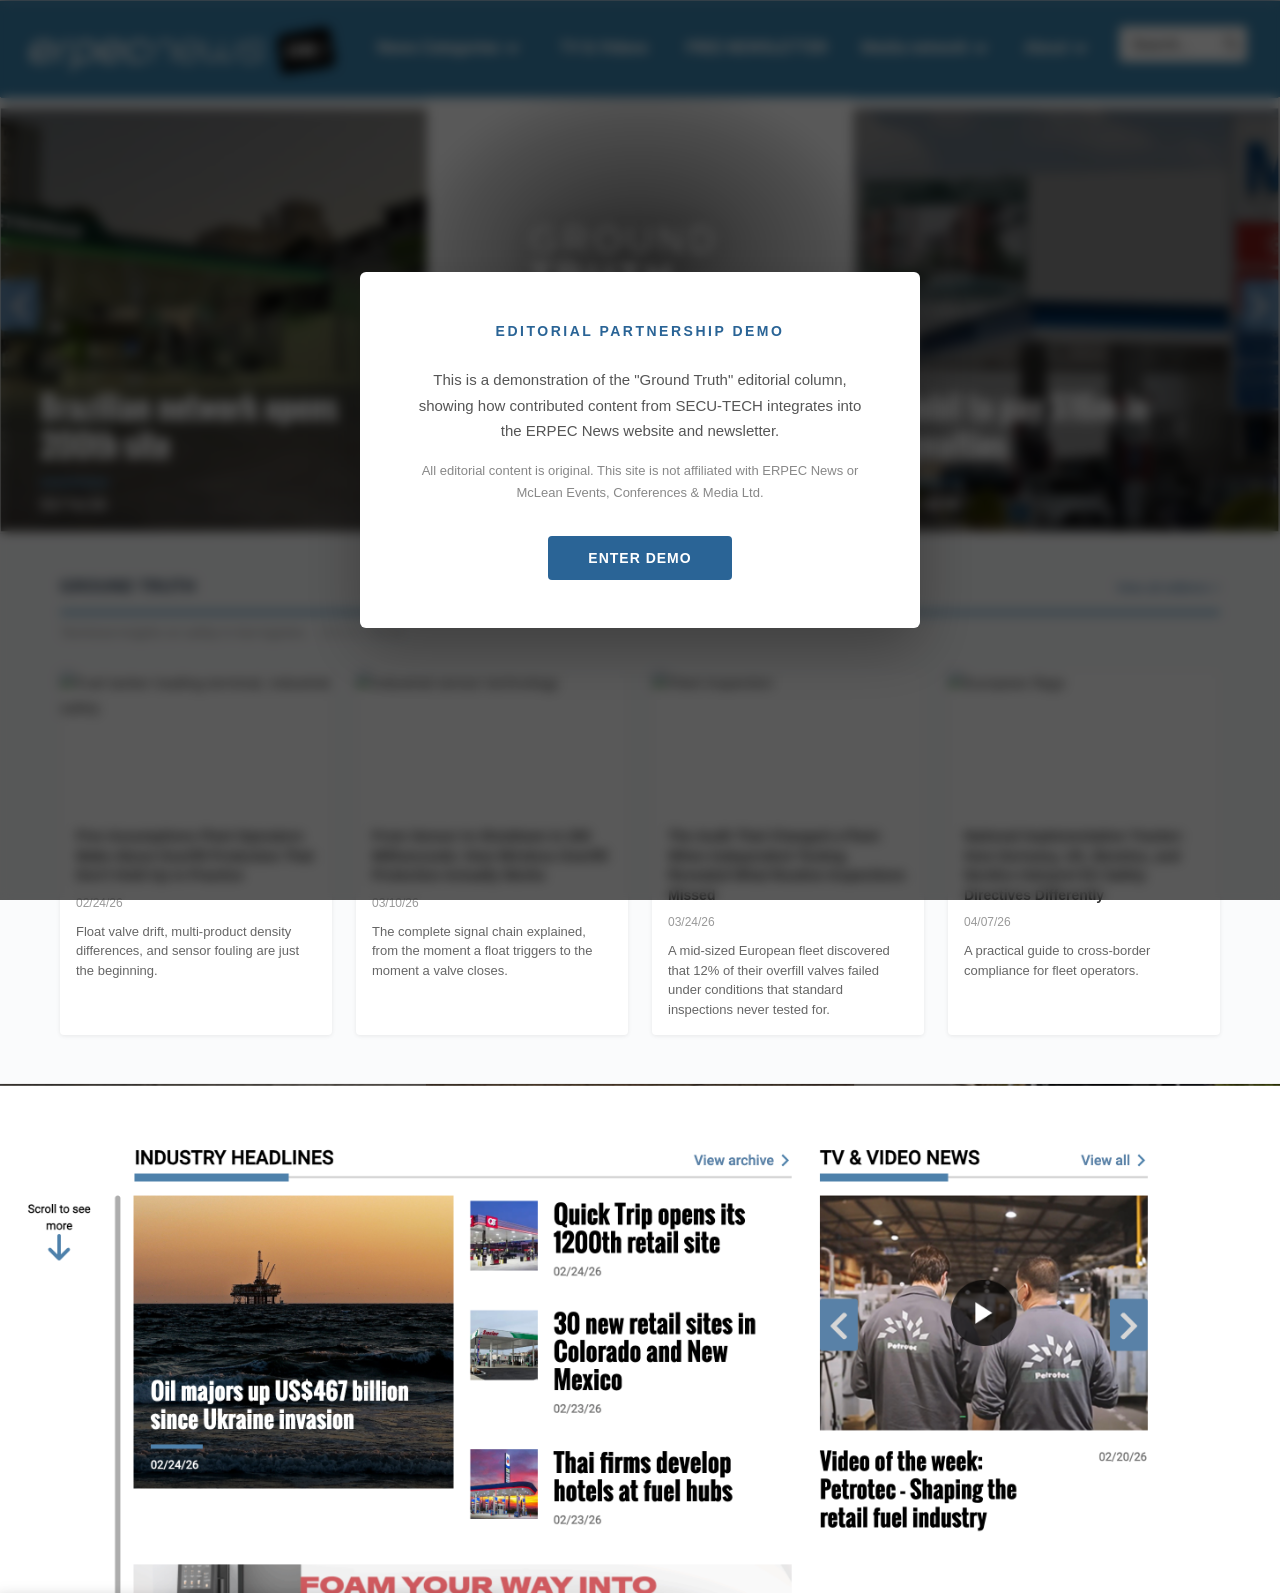
==== commit 2053e709: "Replace dark badge with large logo overlay on hero image Remove the small dark "GROUND TRUTH" bar an" ====
--- a/groundtruth-demo/index.html
+++ b/groundtruth-demo/index.html
@@ -40,8 +40,16 @@
 
     <!-- Ground Truth overlay: positioned over the center (Jet) panel -->
     <a href="article.html" class="gt-hero-overlay" id="gtOverlay">
-      <div class="gt-hero-badge">Ground Truth</div>
-      <div class="gt-hero-image" style="background-image: url('https://i.ytimg.com/vi/-1XcvJ1Meus/maxresdefault.jpg');"></div>
+      <div class="gt-hero-image-wrap">
+        <div class="gt-hero-image" style="background-image: url('https://i.ytimg.com/vi/-1XcvJ1Meus/maxresdefault.jpg');"></div>
+        <div class="gt-hero-logo-overlay">
+          <svg xmlns="http://www.w3.org/2000/svg" viewBox="0 0 290 95" aria-label="Ground Truth">
+            <text x="0" y="40" font-family="Inter, 'Helvetica Neue', Arial, sans-serif" font-weight="300" font-size="48" letter-spacing="6" fill="#FFFFFF">GROUND</text>
+            <text x="0" y="88" font-family="Inter, 'Helvetica Neue', Arial, sans-serif" font-weight="700" font-size="48" letter-spacing="6" fill="#FFFFFF">TRUTH</text>
+            <rect x="0" y="52" width="56" height="3" fill="#FFFFFF" opacity="0.6" rx="1.5"/>
+          </svg>
+        </div>
+      </div>
       <div class="gt-hero-content">
         <h2 class="gt-hero-headline">Five Assumptions Fleet Operators Make About Overfill Protection</h2>
         <div class="gt-hero-date">
--- a/groundtruth-demo/css/style.css
+++ b/groundtruth-demo/css/style.css
@@ -193,23 +193,21 @@
   color: #333333;
 }
 
-/* "GROUND TRUTH" badge at top */
-.gt-hero-badge {
-  background: #00374B;
-  color: #FFFFFF;
-  font-size: 11px;
-  font-weight: 700;
-  letter-spacing: 1.5px;
-  text-transform: uppercase;
-  padding: 8px 16px;
-  text-align: center;
-  flex-shrink: 0;
-}
-
-/* Hero image in the middle of the panel */
-.gt-hero-image {
+/* Wrapper for image + logo overlay */
+.gt-hero-image-wrap {
   flex: 1 1 auto;
   min-height: 0;
+  position: relative;
+  overflow: hidden;
+}
+
+/* Hero image fills the image area */
+.gt-hero-image {
+  position: absolute;
+  top: 0;
+  left: 0;
+  width: 100%;
+  height: 100%;
   background-size: cover;
   background-position: center;
   transition: transform 0.6s ease;
@@ -217,6 +215,28 @@
 
 .gt-hero-overlay:hover .gt-hero-image {
   transform: scale(1.03);
+}
+
+/* Large Ground Truth logo overlaid on the hero image */
+.gt-hero-logo-overlay {
+  position: absolute;
+  top: 0;
+  left: 0;
+  right: 0;
+  bottom: 0;
+  z-index: 3;
+  display: flex;
+  align-items: center;
+  justify-content: center;
+  pointer-events: none;
+  background: radial-gradient(ellipse at center, rgba(0, 0, 0, 0.5) 0%, rgba(0, 0, 0, 0.15) 60%, transparent 80%);
+}
+
+.gt-hero-logo-overlay svg {
+  width: 75%;
+  max-width: 220px;
+  height: auto;
+  filter: drop-shadow(0 2px 16px rgba(0, 0, 0, 0.6)) drop-shadow(0 0 48px rgba(0, 0, 0, 0.35));
 }
 
 /* Dark gradient from bottom for text readability */
@@ -602,10 +622,10 @@
 
 /* Ground Truth Column Banner */
 .gt-column-banner {
-  background: linear-gradient(to right, #6C3AED, #3B82F6, #22D3EE);
+  background: #466882;
   color: #FFFFFF;
   padding: 18px 24px;
-  border-radius: 12px;
+  border-radius: 8px;
   margin-bottom: 24px;
   display: flex;
   align-items: center;
@@ -621,8 +641,9 @@
 }
 
 .gt-column-banner-logo-title {
-  height: 28px;
+  height: 64px;
   width: auto;
+  display: block;
 }
 
 .gt-column-banner-subtitle {
@@ -1007,13 +1028,6 @@
     border-radius: 4px;
   }
 
-  .gt-hero-badge {
-    font-size: 9px;
-    padding: 3px 8px;
-    top: 8px;
-    left: 8px;
-  }
-
   .gt-hero-content {
     bottom: 16px;
     left: 12px;
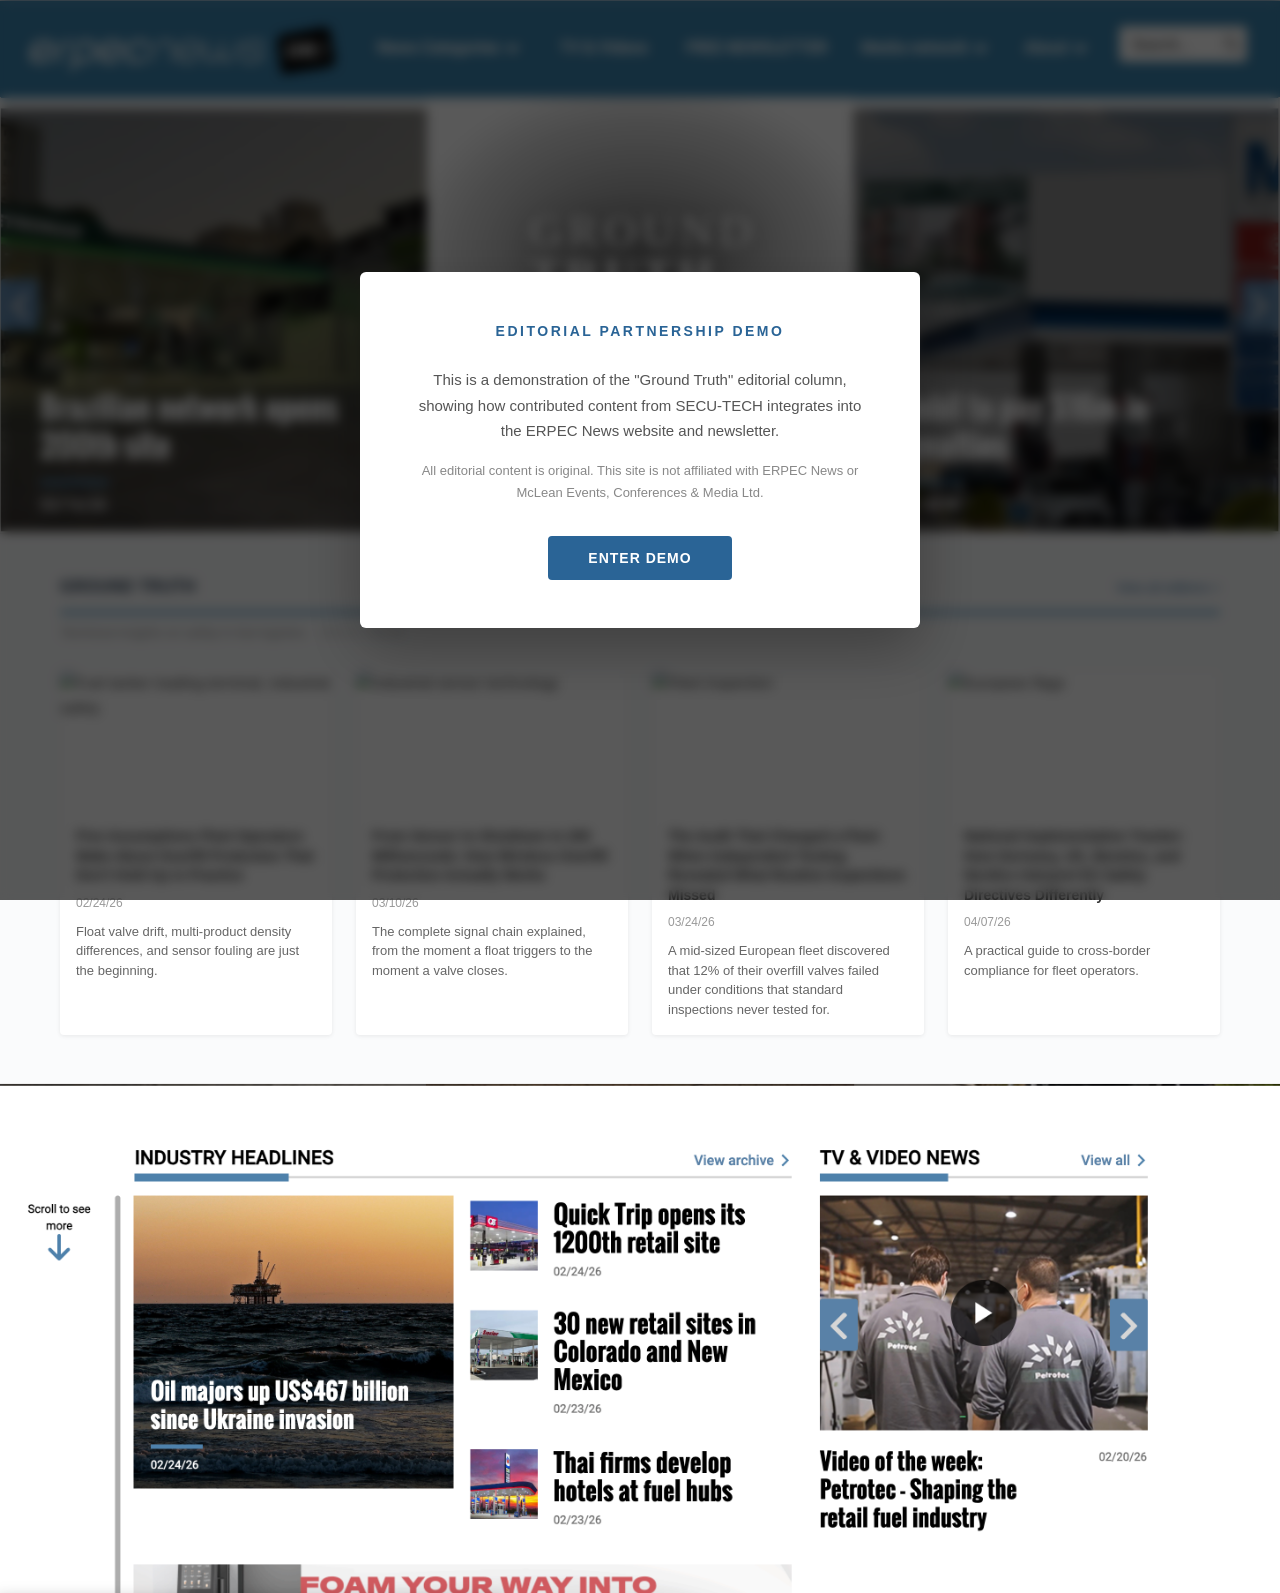
==== commit f238eccb: "Use ground-truth-logo.svg file for hero overlay instead of inline SVG Reference the updated SVG file" ====
--- a/groundtruth-demo/index.html
+++ b/groundtruth-demo/index.html
@@ -43,11 +43,7 @@
       <div class="gt-hero-image-wrap">
         <div class="gt-hero-image" style="background-image: url('https://i.ytimg.com/vi/-1XcvJ1Meus/maxresdefault.jpg');"></div>
         <div class="gt-hero-logo-overlay">
-          <svg xmlns="http://www.w3.org/2000/svg" viewBox="0 0 290 95" aria-label="Ground Truth">
-            <text x="0" y="40" font-family="Inter, 'Helvetica Neue', Arial, sans-serif" font-weight="300" font-size="48" letter-spacing="6" fill="#FFFFFF">GROUND</text>
-            <text x="0" y="88" font-family="Inter, 'Helvetica Neue', Arial, sans-serif" font-weight="700" font-size="48" letter-spacing="6" fill="#FFFFFF">TRUTH</text>
-            <rect x="0" y="52" width="56" height="3" fill="#FFFFFF" opacity="0.6" rx="1.5"/>
-          </svg>
+          <img src="images/ground-truth-logo.svg" alt="Ground Truth" class="gt-hero-logo-svg">
         </div>
       </div>
       <div class="gt-hero-content">
--- a/groundtruth-demo/css/style.css
+++ b/groundtruth-demo/css/style.css
@@ -232,7 +232,7 @@
   background: radial-gradient(ellipse at center, rgba(0, 0, 0, 0.5) 0%, rgba(0, 0, 0, 0.15) 60%, transparent 80%);
 }
 
-.gt-hero-logo-overlay svg {
+.gt-hero-logo-svg {
   width: 75%;
   max-width: 220px;
   height: auto;
